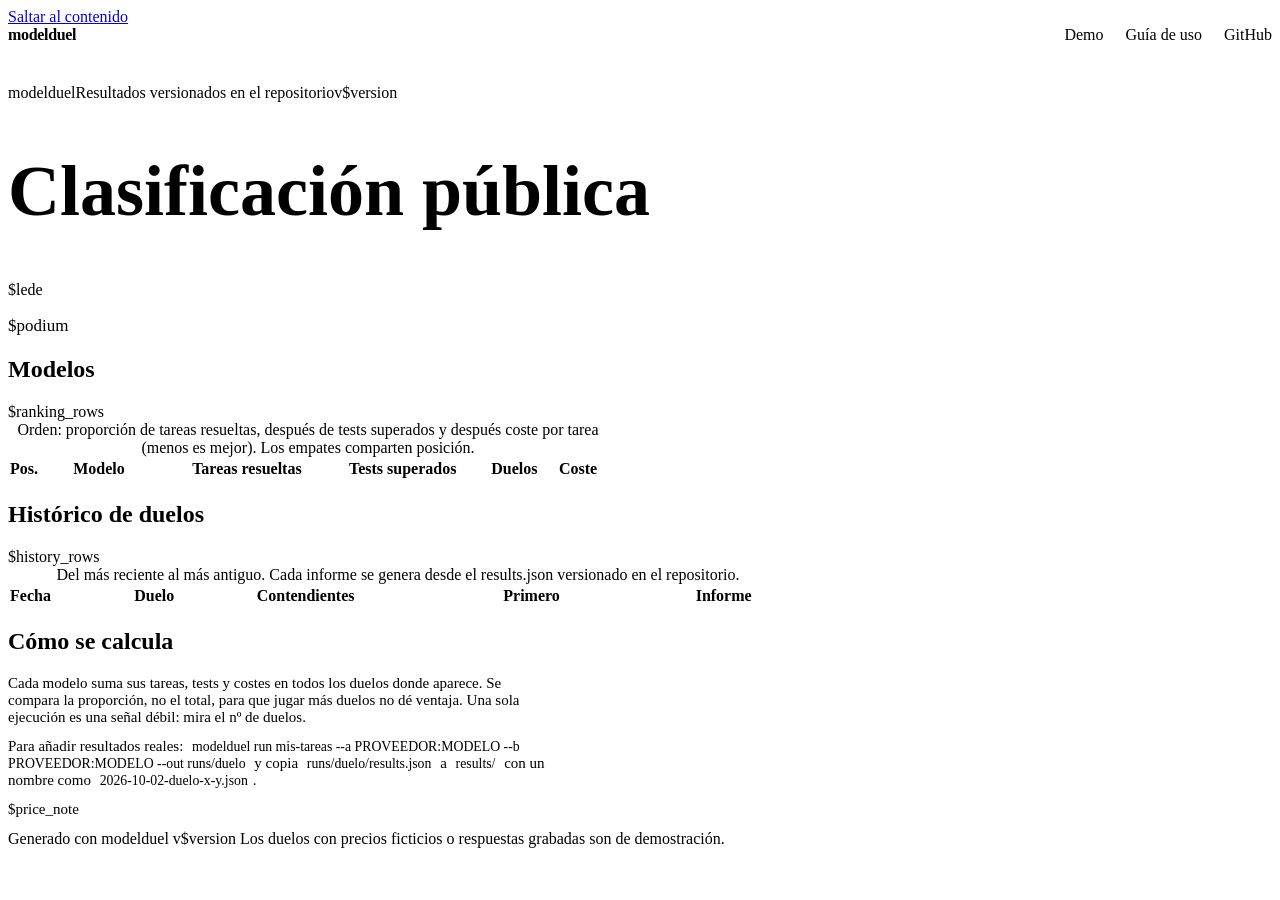
==== src/modelduel/report/leaderboard.html @ 7964c498 "feat: clasificación pública agregada de results/*.json El comando `modelduel leaderboard results/ --" ====
<!doctype html>
<html lang="es">
<head>
<meta charset="utf-8">
<meta name="viewport" content="width=device-width, initial-scale=1">
<meta name="generator" content="modelduel $version">
<meta name="description" content="Clasificación pública de modelos de IA programando: tareas resueltas, tests superados y coste, agregados de los duelos publicados de modelduel.">
<meta name="theme-color" content="#0f0f11">
<title>Clasificación pública · modelduel</title>
<link rel="icon" href="data:image/svg+xml,%3Csvg xmlns='http://www.w3.org/2000/svg' viewBox='0 0 16 16'%3E%3Crect width='16' height='16' fill='%230f0f11'/%3E%3Crect x='2' y='4' width='5' height='8' fill='%23b5e853'/%3E%3Crect x='9' y='4' width='5' height='8' fill='%23ff7eb6'/%3E%3C/svg%3E">
<style>
$css
/* Clasificación pública */
.skip { position: absolute; left: 16px; top: -48px; padding: 8px 12px; background: var(--text); color: var(--bg); font: 600 13px var(--mono); z-index: 1; }
.skip:focus { top: 12px; }
a:focus-visible { outline: 2px solid var(--text); outline-offset: 3px; }
.topnav { display: flex; gap: 22px; flex-wrap: wrap; font: 13px/1.4 var(--mono); margin: 0 0 40px; }
.topnav a { color: var(--muted); text-decoration: none; }
.topnav a:hover { color: var(--text); text-decoration: underline; }
.topnav .brand { color: var(--text); font-weight: 700; letter-spacing: -.02em; margin-right: auto; }
.lb h1 { font-size: clamp(34px, 7vw, 72px); }
.lb .podium { font-size: 17px; }
.lb td, .lb th { vertical-align: top; }
.lb table { margin-top: 0; }
.lb th.lft, .lb td.who, .lb th.when { text-align: left; padding-left: 0; padding-right: 16px; }
.lb tbody th.rk { font: 600 16px/1.3 var(--mono); color: var(--text); text-transform: none; letter-spacing: 0; text-align: left; padding-left: 0; width: 44px; }
.lb td.who, .lb th.when { font: 14px/1.4 var(--mono); color: var(--text); text-transform: none; letter-spacing: 0; white-space: normal; overflow-wrap: normal; }
.lb th.when { font-weight: 400; white-space: nowrap; }
.lb table.models { min-width: 600px; }
.lb table.history { min-width: 780px; }
.lb table.history td.who { min-width: 150px; }
.lb .sub { display: block; font: 12px/1.4 var(--mono); color: var(--muted); margin-top: 2px; }
.lb td.rate { min-width: 150px; }
.lb td.rate .num { font: 600 18px/1.2 var(--mono); }
.lb td.rate svg { display: block; width: 100%; height: 6px; margin: 6px 0 4px; }
.lb tr.first td, .lb tr.first th { border-bottom-color: var(--muted); }
.lb td a { color: var(--text); text-decoration-color: var(--muted); }
.lb .how { max-width: 68ch; }
.lb .how p { margin: 0 0 12px; font-size: 15px; }
.lb .how code { font-family: var(--mono); font-size: .92em; background: var(--panel); border: 1px solid var(--line); padding: 1px 5px; }
@media (max-width: 720px) {
  .topnav { gap: 14px 18px; margin-bottom: 28px; }
  .lb td.rate { min-width: 120px; }
}
</style>
</head>
<body>
<a class="skip" href="#contenido">Saltar al contenido</a>
<div class="wrap lb">
<nav class="topnav" aria-label="Navegación">
  <a class="brand" href="https://bertmarti.github.io/modelduel/">modelduel</a>
  <a href="https://bertmarti.github.io/modelduel/demo/">Demo</a>
  <a href="https://github.com/BertMarti/modelduel/blob/main/docs/USO.md">Guía de uso</a>
  <a href="https://github.com/BertMarti/modelduel">GitHub</a>
</nav>
<header>
  <div class="eyebrow"><span>modelduel</span><span>Resultados versionados en el repositorio</span><span>v$version</span></div>
  <h1>Clasificación pública</h1>
  <p class="lede">$lede</p>
</header>

<main id="contenido">
<p class="podium">$podium</p>

<h2>Modelos</h2>
<div class="table-wrap" tabindex="0" role="region" aria-label="Clasificación de modelos, tabla desplazable">
<table class="models">
  <caption>Orden: proporción de tareas resueltas, después de tests superados y después coste por tarea (menos es mejor). Los empates comparten posición.</caption>
  <thead>
    <tr><th scope="col" class="lft">Pos.</th><th scope="col" class="lft">Modelo</th><th scope="col">Tareas resueltas</th><th scope="col">Tests superados</th><th scope="col">Duelos</th><th scope="col">Coste</th></tr>
  </thead>
  <tbody>
$ranking_rows
  </tbody>
</table>
</div>

<h2>Histórico de duelos</h2>
<div class="table-wrap" tabindex="0" role="region" aria-label="Histórico de duelos, tabla desplazable">
<table class="history">
  <caption>Del más reciente al más antiguo. Cada informe se genera desde el results.json versionado en el repositorio.</caption>
  <thead>
    <tr><th scope="col" class="lft">Fecha</th><th scope="col" class="lft">Duelo</th><th scope="col" class="lft">Contendientes</th><th scope="col" class="lft">Primero</th><th scope="col">Informe</th></tr>
  </thead>
  <tbody>
$history_rows
  </tbody>
</table>
</div>

<h2>Cómo se calcula</h2>
<div class="how">
  <p>Cada modelo suma sus tareas, tests y costes en todos los duelos donde aparece. Se compara la proporción, no el total, para que jugar más duelos no dé ventaja. Una sola ejecución es una señal débil: mira el nº de duelos.</p>
  <p>Para añadir resultados reales: <code>modelduel run mis-tareas --a PROVEEDOR:MODELO --b PROVEEDOR:MODELO --out runs/duelo</code> y copia <code>runs/duelo/results.json</code> a <code>results/</code> con un nombre como <code>2026-10-02-duelo-x-y.json</code>.</p>
  <p class="muted">$price_note</p>
</div>
</main>

<footer>
  <span>Generado con modelduel v$version</span>
  <span>Los duelos con precios ficticios o respuestas grabadas son de demostración.</span>
</footer>
</div>
</body>
</html>
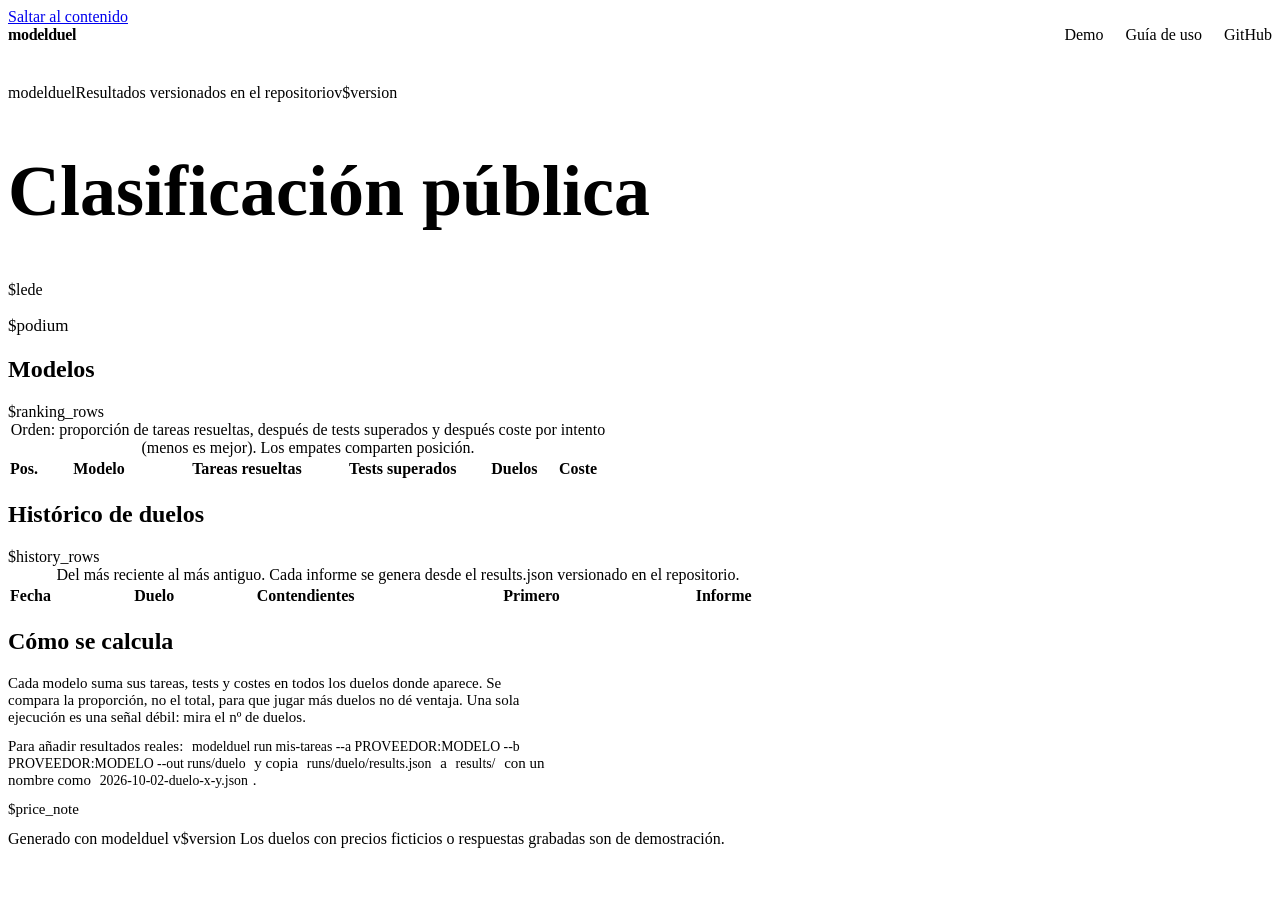
==== commit c988831f: "fix: escapa la moneda del veredicto y valida failed/errors en los informes Los informes de duelos/<i" ====
--- a/src/modelduel/report/leaderboard.html
+++ b/src/modelduel/report/leaderboard.html
@@ -65,7 +65,7 @@
 <h2>Modelos</h2>
 <div class="table-wrap" tabindex="0" role="region" aria-label="Clasificación de modelos, tabla desplazable">
 <table class="models">
-  <caption>Orden: proporción de tareas resueltas, después de tests superados y después coste por tarea (menos es mejor). Los empates comparten posición.</caption>
+  <caption>Orden: proporción de tareas resueltas, después de tests superados y después coste por intento (menos es mejor). Los empates comparten posición.</caption>
   <thead>
     <tr><th scope="col" class="lft">Pos.</th><th scope="col" class="lft">Modelo</th><th scope="col">Tareas resueltas</th><th scope="col">Tests superados</th><th scope="col">Duelos</th><th scope="col">Coste</th></tr>
   </thead>
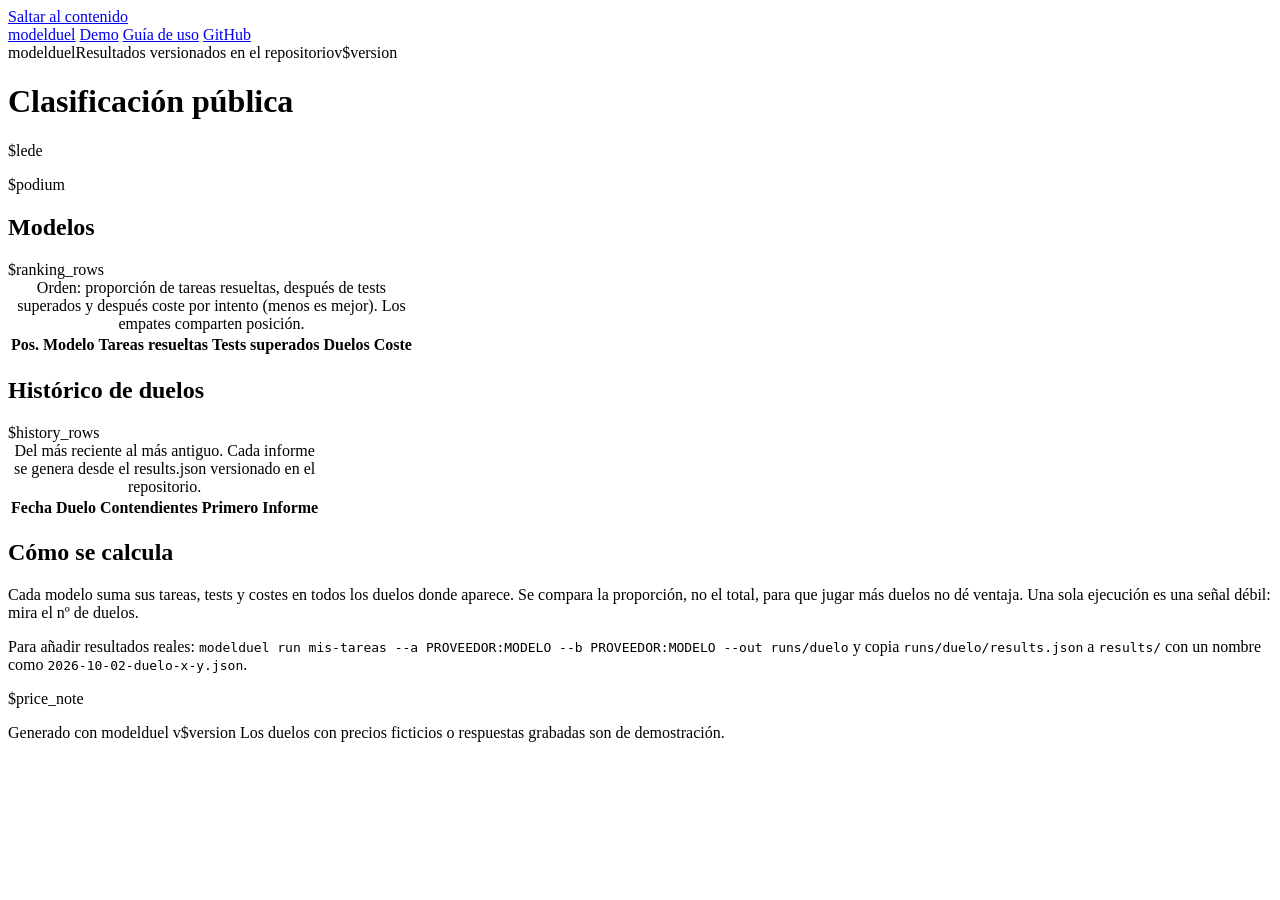
==== commit e4905bf3: "fix(web): CSP sin 'unsafe-inline' en style-src (informes, clasificación y portada) Todas las webs de" ====
--- a/src/modelduel/report/leaderboard.html
+++ b/src/modelduel/report/leaderboard.html
@@ -2,6 +2,7 @@
 <html lang="es">
 <head>
 <meta charset="utf-8">
+<meta http-equiv="Content-Security-Policy" content="default-src 'none'; style-src __MODELDUEL_STYLE_HASHES__; img-src data:; base-uri 'none'; form-action 'none'">
 <meta name="viewport" content="width=device-width, initial-scale=1">
 <meta name="generator" content="modelduel $version">
 <meta name="description" content="Clasificación pública de modelos de IA programando: tareas resueltas, tests superados y coste, agregados de los duelos publicados de modelduel.">
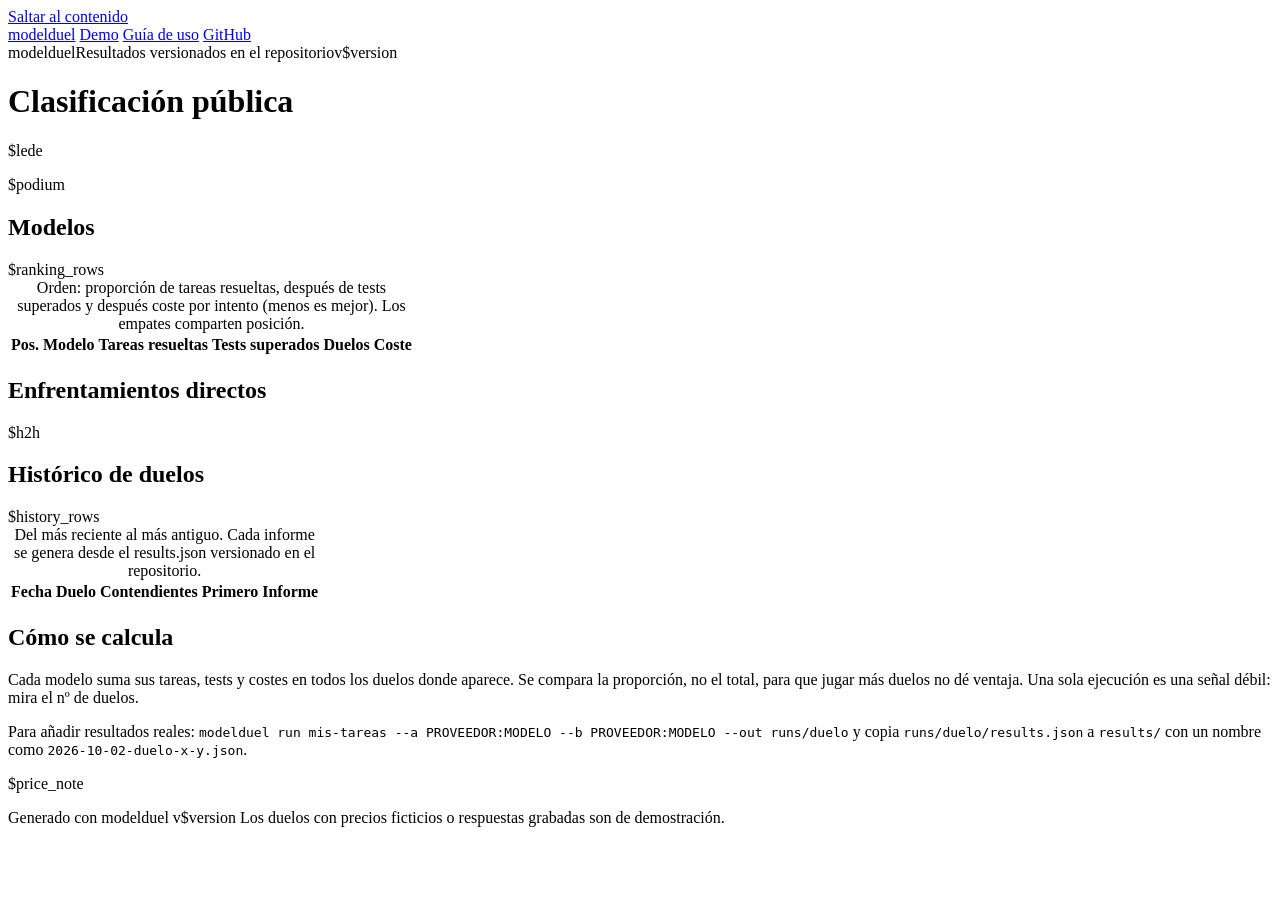
==== commit d007e65b: "feat(informe): grafo de enfrentamientos directos en informes y clasificación Sección «Enfrentamiento" ====
--- a/src/modelduel/report/leaderboard.html
+++ b/src/modelduel/report/leaderboard.html
@@ -76,6 +76,9 @@
 </table>
 </div>
 
+<h2 id="h2h-titulo">Enfrentamientos directos</h2>
+<section class="h2h" aria-labelledby="h2h-titulo">$h2h</section>
+
 <h2>Histórico de duelos</h2>
 <div class="table-wrap" tabindex="0" role="region" aria-label="Histórico de duelos, tabla desplazable">
 <table class="history">
